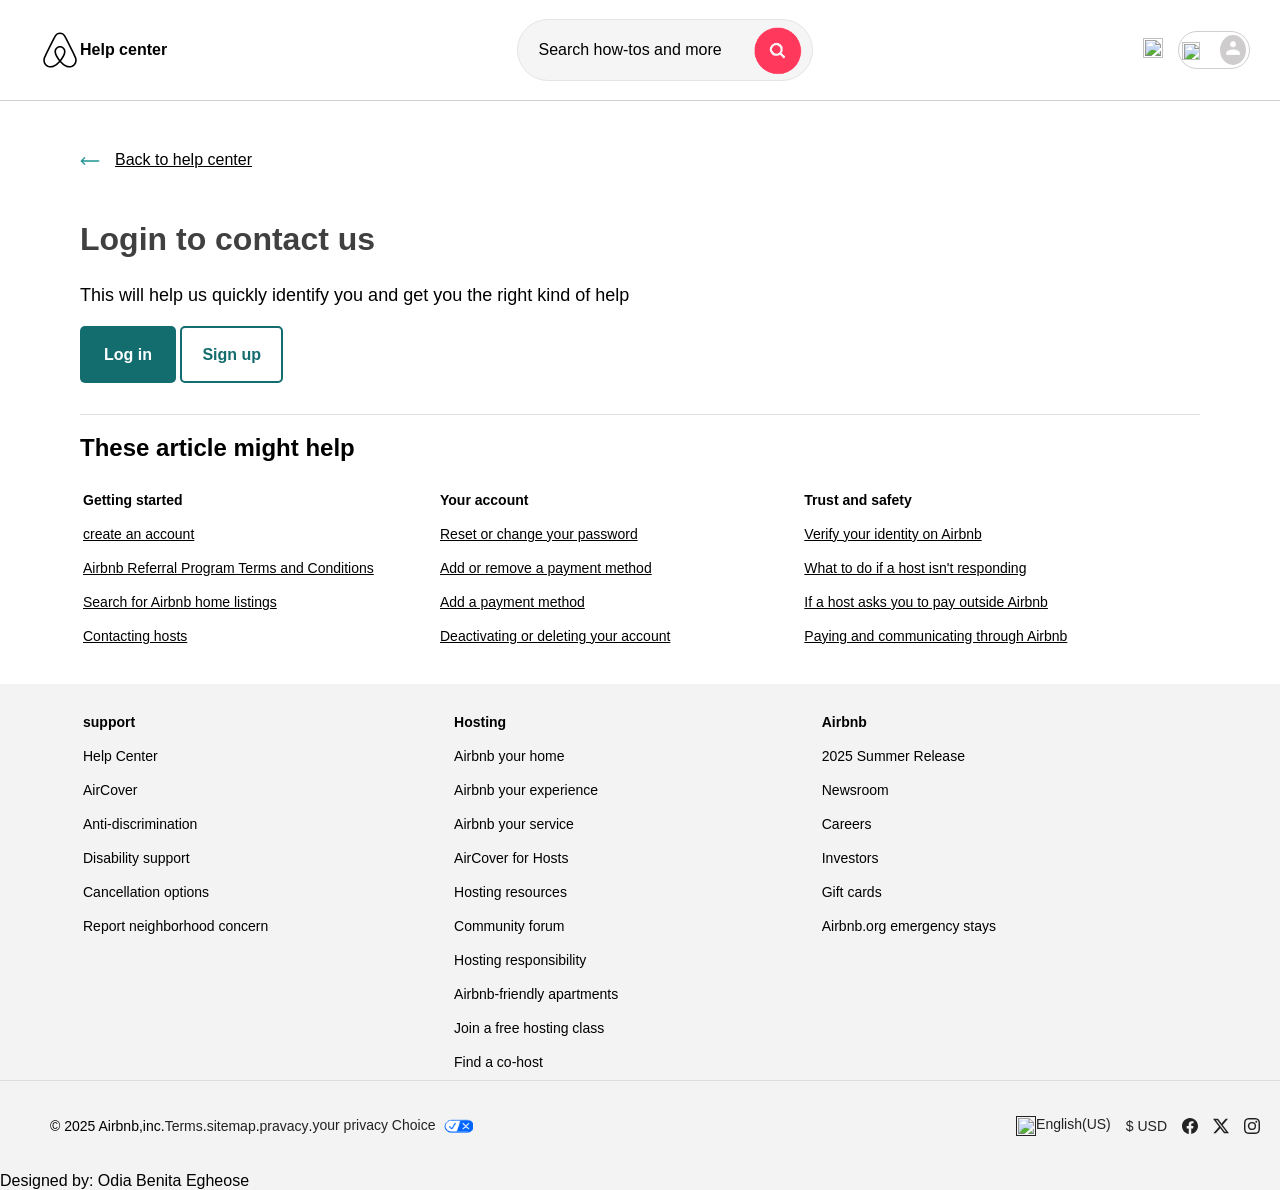
==== contactus.html @ eca39644 "my webpage" ====
<!DOCTYPE html>
<html lang="en">
<head>
    <meta charset="UTF-8">
    <meta name="viewport" content="width=device-width, initial-scale=1.0">
    <title>Contact us</title>
    <style>
        body{
            margin: 0;
            font-family: sans-serif;
        }
        .top{
            display: flex;
            justify-content:space-between;
            align-items: center;
            border-bottom: 1px solid rgb(209, 208, 208);
            padding: 10px;
        }
        .left{
            padding: 20px;
            font-size: 14px;
            margin-left: 30px;
            align-items: center;
            display: flex;

        }
        .left .toptext{
            font-size: medium;
            font-family: sans-serif;
            font-weight:bold;
        }
        .top .right{
            display: flex;
            gap: 15px; /* spacing between items on the right */
            align-items: center;
            margin-right: 20px;
            justify-content: space-between;
        }
        .topboth{
            display: flex;
            gap: 20px;
            border: 1px solid rgb(209, 206, 206);
            border-radius: 20px;
            padding: 3px;
            cursor: pointer;
        }
        .topend1{
            display: flex;
            text-align: center;
            margin-top: 7px;
        }
        .topend2{
            background-color: rgb(206, 204, 204);
            border-radius: 50%;
            padding: 4px;
        }
        .middle{
            display: flex;
            gap:30px;
            background-color:rgb(245, 245, 245) ;
            border-radius: 50px;
            border: 1px solid rgb(230, 227, 227);
            padding: 5px;
            padding-right: 10px;
            padding-left: 20px;
        }
        .middle p{
            font-family: sans-serif;
            font-size: medium;
        }
        .back a{
            display: flex;
            gap: 15px;
            margin-left: 80px;
            margin-top: 50px;
            color: black;
        }
        .bold{
            margin-left: 80px;
            font-weight: bold;
            font-size: xx-large;
            color: rgb(64, 64, 64);
            margin-top: 50px;
        }
        .up-p{
            margin-left: 80px;
            font-size: large;
            font-family: sans-serif;
        }
        .getin{
            margin-left: 80px;
            margin-top: 40px;
        }
        .getin a{
            text-decoration: none;
        }
        .getin a .log{
            display: flex;
        }
        .log{
            color: white;
            background-color: rgb(19, 108, 109);
            padding: 20px 24px;
            font-weight: bold;
            border-radius: 5px;

        }
        .sign{
            color: rgb(19, 108, 109);
            border: 2px solid rgb(19, 108, 109) ;
            padding: 18px 20px;
            font-weight: bold;
            border-radius: 5px;   
        }
        hr{
            margin-left: 80px;
            margin-right: 80px;
            margin-top: 50px;
            border-color: rgb(227, 226, 226);
            border: none;
            height: 0.5px;
            background-color: rgb(227, 226, 226);
        }
        table a{
            color: black;
        }
        table, tr,td,th{
             width: 1100px;
            text-align: justify;
            font-family:'Manrope', sans-serif;
            font-size: 14px;
            height: 30px;
            margin-left: 80px;
        }
        h2{
            margin-left: 80px;
        }
        .end{
                display: flex;
                justify-content: space-between; /* pushes left content to left, right content to right */
                align-items: center; /* keeps them aligned vertically */
                padding: 10px 20px;
                border-top: 1px solid #ddd; /* optional, like Airbnb footer */
                font-size: 14px;
            }
            .left{
                padding: 20px;
                font-size: 14px;
                margin-left: 10px;
                text-decoration: none;
            }
            .end .left a,
            .end .side a{
                text-decoration: none;
                color: #222;
            }
            .left a:hover{
                text-decoration-line: underline;
            }
            .tick{
                justify-content: center;
                align-items: center;
                vertical-align: middle;
                padding: 8px;
            }
            .end .side {
                display: flex;
                gap: 15px; /* spacing between items on the right */
                align-items: center;
            }
            .side a{
                display: flex;
                justify-content: flex-end;
            }
            footer{
            background-color: #f3f3f3;
            margin-top: 30px;
            padding-top: 20px;
        }


    </style>
</head>
<body>
    <div class="top">
        <div class="left">
            <img width="40px" height="40px" src="icons8-airbnb.svg"/>
            <span class="toptext">Help center</span>
        </div>
        <div class="middle">
            <p>Search how-tos and more</p>
            <img width="50" height="50" src="Screenshot_7.png" alt="search"/>
        </div>
        <div class=right>
        <div><img class="internet-icon" width="20px" height="20px" src="https://img.icons8.com/?size=100&id=89777&format=png&color=000000"/></div>
        <div class="topboth">
        <div class="topend1"><img class="" width="18px" height="18px" src="https://img.icons8.com/?size=100&id=82749&format=png&color=000000"/></div>
        <div class="topend2"><img width="18px" height="18px" src="icons8-person-24.png"/></div>
       </div>
     </div>
   </div>

   <nav class="back">
    <a href="helpcenter.html"><img width="20px" height="20px" src="icons8-back-arrow-30.png"/>Back to help center</a>
   </nav>
   <h2 class="bold">Login to contact us</h2>
   <p class="up-p">This will help us quickly identify you and get you the right kind of help</p>
    <nav class="getin">
        <a class="log" href="loginpage.html">Log in</a>
        <a class="sign" href="loginpage.html">Sign up</a>
    </nav>
    <hr>
    <h2>These article might help</h2>
    <table>
        <tr>
            <th>Getting started</th>
            <th>Your account</th>
            <th>Trust and safety</th>
        </tr>
        <tr>
            <td><nav><a href="">create an account</a></nav></td>
            <td><nav><a href="">Reset or change your password</a></nav></td>
            <td><nav><a href="">Verify your identity on Airbnb</a></nav></td>
        </tr>
        <tr>
            <td><nav><a href="">Airbnb Referral Program Terms and Conditions</a></nav></td>
            <td><nav><a href="">Add or remove a payment method</a></nav></td>
            <td><nav><a href="">What to do if a host isn't responding</a></nav></td>
        </tr>
        <tr>
            <td><nav><a href="">Search for Airbnb home listings</a></nav></td>
            <td><nav><a href="">Add a payment method</a></nav></td>
            <td><nav><a href="">If a host asks you to pay outside Airbnb</a></nav></td>
        </tr>
        <tr>
            <td><nav><a href="">Contacting hosts</a></nav></td>
            <td><nav><a href="">Deactivating or deleting your account</a></nav></td>
            <td><nav><a href="">Paying and communicating through Airbnb</a></nav></td>
        </tr>
    </table>

    <footer>
            <table class="tab">
            <tr>
                <th>support</th>
                <th>Hosting</th>
                <th>Airbnb</th>
                </tr>
                <tr>
                    <td>Help Center</td>
                    <td>Airbnb your home</td>
                    <td>2025 Summer Release</td>
                </tr>
                <tr>
                    <td>AirCover</td>
                    <td>Airbnb your experience</td>
                    <td>Newsroom</td>
                </tr>
                <tr>
                    <td>Anti-discrimination</td>
                    <td>Airbnb your service</td>
                    <td>Careers</td>
                </tr>
                <tr>
                    <td>Disability support</td>
                    <td>AirCover for Hosts</td>
                    <td>Investors</td>
                </tr>
                <tr>
                    <td>Cancellation options</td>
                    <td>Hosting resources</td>
                    <td>Gift cards</td>
                </tr>
                <tr>
                    <td>Report neighborhood concern</td>
                    <td>Community forum</td>
                    <td>Airbnb.org emergency stays</td>
                </tr>
                <tr>
                    <td></td>
                    <td>Hosting responsibility</td>
                    <td></td>
                </tr>
                <tr>
                    <td></td>
                    <td>Airbnb-friendly apartments</td>
                    <td></td>
                </tr>
                <tr>
                    <td></td>
                    <td>Join a free hosting class</td>
                    <td></td>
                </tr>
                <tr>
                    <td></td>
                    <td>Find a co-host</td>
                    <td></td>
                </tr>
        </table>
        <!-- <hr> -->
        <div class="end">
        <div class="left"> &copy; 2025 Airbnb,inc.
            <a href="">Terms</a> .
            <a href="">sitemap</a> .
            <a href="">pravacy</a> .
            <a href="">your privacy Choice<img class="tick" src="Screenshot_17.png" width="30px" height="15x"></a> 
            </div>
            <div class="side">
            <a href=""> <img class="internet-icon" width="20px" height="20px" src="https://img.icons8.com/?size=100&id=89777&format=png&color=000000"/> English(US)</a>
            <a href="">$ USD</a>
            <a href=""><svg xmlns="http://www.w3.org/2000/svg" width="16" height="16" fill="currentColor" class="bi bi-facebook" viewBox="0 0 16 16">
            <path d="M16 8.049c0-4.446-3.582-8.05-8-8.05C3.58 0-.002 3.603-.002 8.05c0 4.017 2.926 7.347 6.75 7.951v-5.625h-2.03V8.05H6.75V6.275c0-2.017 1.195-3.131 3.022-3.131.876 0 1.791.157 1.791.157v1.98h-1.009c-.993 0-1.303.621-1.303 1.258v1.51h2.218l-.354 2.326H9.25V16c3.824-.604 6.75-3.934 6.75-7.951"/>
            </svg></a>
            <a href=""><svg xmlns="http://www.w3.org/2000/svg" width="16" height="16" fill="currentColor" class="bi bi-twitter-x" viewBox="0 0 16 16">
            <path d="M12.6.75h2.454l-5.36 6.142L16 15.25h-4.937l-3.867-5.07-4.425 5.07H.316l5.733-6.57L0 .75h5.063l3.495 4.633L12.601.75Zm-.86 13.028h1.36L4.323 2.145H2.865z"/>
            </svg></a>
            <a href=""><svg xmlns="http://www.w3.org/2000/svg" width="16" height="16" fill="currentColor" class="bi bi-instagram" viewBox="0 0 16 16">
            <path d="M8 0C5.829 0 5.556.01 4.703.048 3.85.088 3.269.222 2.76.42a3.9 3.9 0 0 0-1.417.923A3.9 3.9 0 0 0 .42 2.76C.222 3.268.087 3.85.048 4.7.01 5.555 0 5.827 0 8.001c0 2.172.01 2.444.048 3.297.04.852.174 1.433.372 1.942.205.526.478.972.923 1.417.444.445.89.719 1.416.923.51.198 1.09.333 1.942.372C5.555 15.99 5.827 16 8 16s2.444-.01 3.298-.048c.851-.04 1.434-.174 1.943-.372a3.9 3.9 0 0 0 1.416-.923c.445-.445.718-.891.923-1.417.197-.509.332-1.09.372-1.942C15.99 10.445 16 10.173 16 8s-.01-2.445-.048-3.299c-.04-.851-.175-1.433-.372-1.941a3.9 3.9 0 0 0-.923-1.417A3.9 3.9 0 0 0 13.24.42c-.51-.198-1.092-.333-1.943-.372C10.443.01 10.172 0 7.998 0zm-.717 1.442h.718c2.136 0 2.389.007 3.232.046.78.035 1.204.166 1.486.275.373.145.64.319.92.599s.453.546.598.92c.11.281.24.705.275 1.485.039.843.047 1.096.047 3.231s-.008 2.389-.047 3.232c-.035.78-.166 1.203-.275 1.485a2.5 2.5 0 0 1-.599.919c-.28.28-.546.453-.92.598-.28.11-.704.24-1.485.276-.843.038-1.096.047-3.232.047s-2.39-.009-3.233-.047c-.78-.036-1.203-.166-1.485-.276a2.5 2.5 0 0 1-.92-.598 2.5 2.5 0 0 1-.6-.92c-.109-.281-.24-.705-.275-1.485-.038-.843-.046-1.096-.046-3.233s.008-2.388.046-3.231c.036-.78.166-1.204.276-1.486.145-.373.319-.64.599-.92s.546-.453.92-.598c.282-.11.705-.24 1.485-.276.738-.034 1.024-.044 2.515-.045zm4.988 1.328a.96.96 0 1 0 0 1.92.96.96 0 0 0 0-1.92m-4.27 1.122a4.109 4.109 0 1 0 0 8.217 4.109 4.109 0 0 0 0-8.217m0 1.441a2.667 2.667 0 1 1 0 5.334 2.667 2.667 0 0 1 0-5.334"/>
        </svg></a>
            </div>
            
</div>




    <div>Designed by: Odia Benita Egheose</div>
</body>
</html>
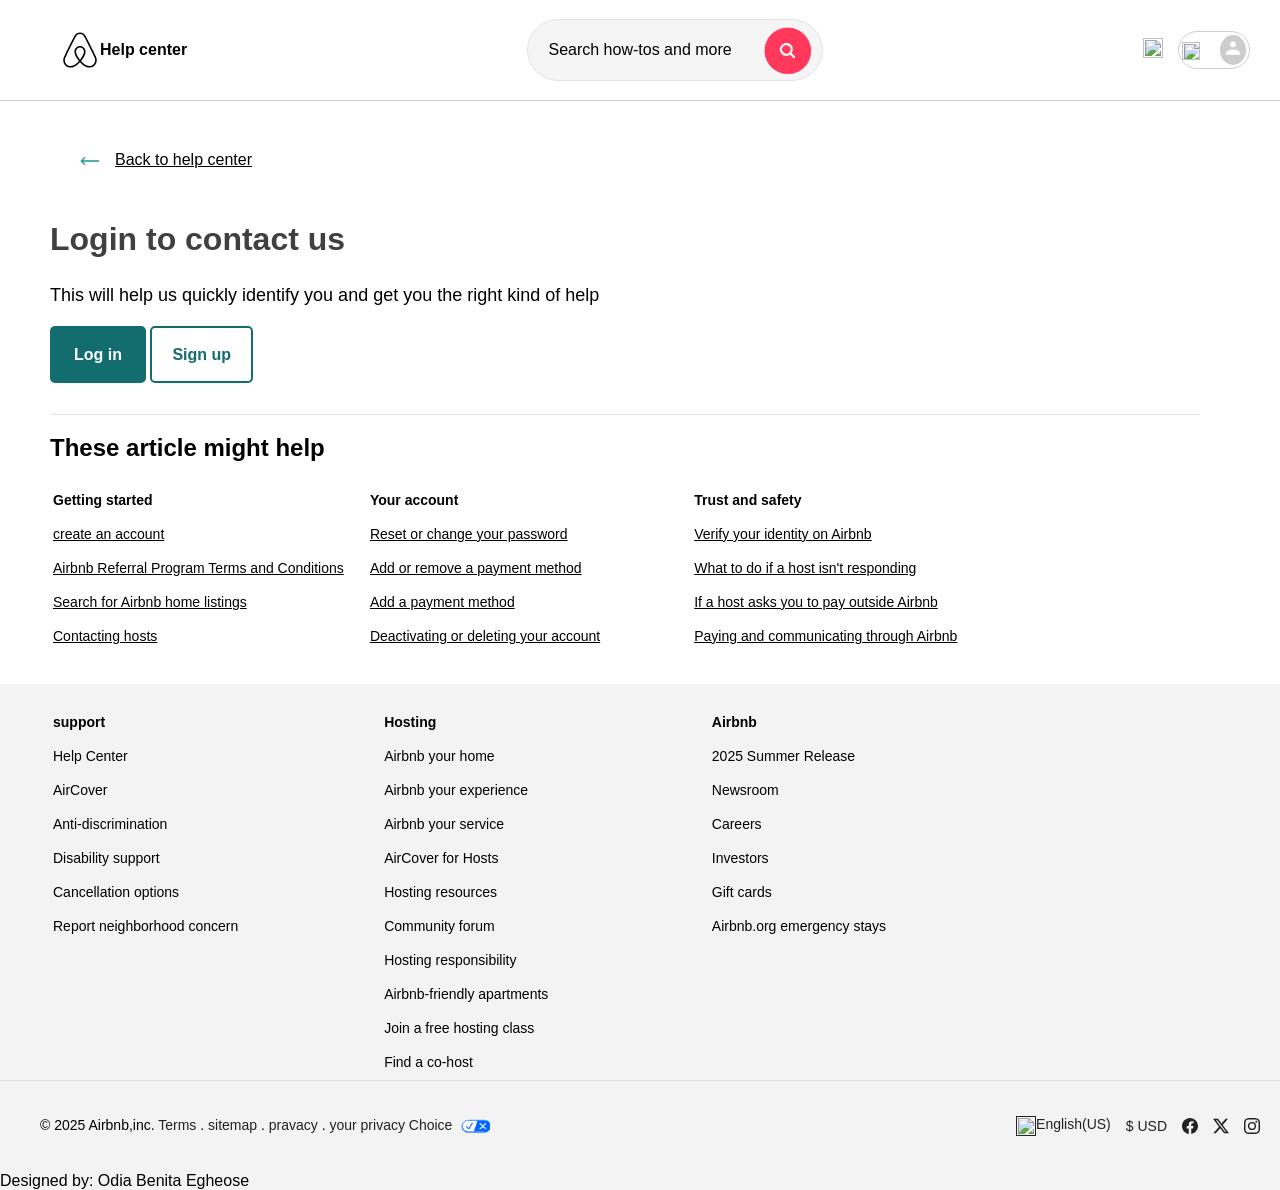
==== commit c3b4e3ac: "another mistake rectified" ====
--- a/contactus.html
+++ b/contactus.html
@@ -4,6 +4,7 @@
     <meta charset="UTF-8">
     <meta name="viewport" content="width=device-width, initial-scale=1.0">
     <title>Contact us</title>
+    <link rel="shortcut icon" href="icons8-airbnb(pink).png" type="image/x-icon">
     <style>
         body{
             margin: 0;
@@ -76,19 +77,19 @@
             color: black;
         }
         .bold{
-            margin-left: 80px;
+            margin-left: 50px;
             font-weight: bold;
             font-size: xx-large;
             color: rgb(64, 64, 64);
             margin-top: 50px;
         }
         .up-p{
-            margin-left: 80px;
+            margin-left: 50px;
             font-size: large;
             font-family: sans-serif;
         }
         .getin{
-            margin-left: 80px;
+            margin-left: 50px;
             margin-top: 40px;
         }
         .getin a{
@@ -113,7 +114,7 @@
             border-radius: 5px;   
         }
         hr{
-            margin-left: 80px;
+            margin-left: 50px;
             margin-right: 80px;
             margin-top: 50px;
             border-color: rgb(227, 226, 226);
@@ -125,15 +126,15 @@
             color: black;
         }
         table, tr,td,th{
-             width: 1100px;
+             width: 980px;
             text-align: justify;
             font-family:'Manrope', sans-serif;
             font-size: 14px;
             height: 30px;
-            margin-left: 80px;
+            margin-left: 50px;
         }
         h2{
-            margin-left: 80px;
+            margin-left: 50px;
         }
         .end{
                 display: flex;
@@ -143,18 +144,18 @@
                 border-top: 1px solid #ddd; /* optional, like Airbnb footer */
                 font-size: 14px;
             }
-            .left{
+            .left1{
                 padding: 20px;
                 font-size: 14px;
-                margin-left: 10px;
+                margin-left: 0;
                 text-decoration: none;
             }
-            .end .left a,
+            .end .left1 a,
             .end .side a{
                 text-decoration: none;
                 color: #222;
             }
-            .left a:hover{
+            .left1 a:hover{
                 text-decoration-line: underline;
             }
             .tick{
@@ -177,6 +178,221 @@
             margin-top: 30px;
             padding-top: 20px;
         }
+        .article{
+            display: none;
+        }
+        .end2{
+            display: none;
+        }
+        .left3{
+            display: none;
+        }
+        .phone-foot{
+            display: none;
+        }
+        @media(max-width:1044px){
+            table, tr,td,th{
+             width: 920px;
+            text-align: justify;
+            font-family:'Manrope', sans-serif;
+            font-size: 13px;
+            height: 30px;
+            margin-left: 20px;
+        }
+        .article{
+            display: none;
+        }
+        }
+         @media(max-width:1024px){
+             table, tr,td,th{
+             width: 840px;
+            text-align: justify;
+            font-family:'Manrope', sans-serif;
+            font-size: 12px;
+            height: 30px;
+            margin-left: 50px;
+        }
+         }
+          @media(max-width:920px){
+             table, tr,td,th{
+             width: 800px;
+            text-align: justify;
+            font-family:'Manrope', sans-serif;
+            font-size: 12px;
+            height: 30px;
+            margin-left: 50px;
+        }
+         }
+         @media(max-width:818px){
+            .article1{
+                display: none;
+            }
+            .article{
+                display: block;
+            }
+            .article .grid {
+                display: block;
+                display: grid;
+                grid-template-columns: repeat(2, 1fr); /* 2 columns */
+                gap: 20px;
+                margin-left: 50px;
+            }
+
+            .article .section h3 {
+                font-size: 18px;
+                margin-bottom: 10px;
+            }
+
+            .article nav {
+                 margin: 30px 0;
+                 /* padding: 10px; */
+            }
+
+            .article a {
+            color: black
+            }
+             table, tr,td,th{
+             width: 710px;
+            text-align: justify;
+            font-family:'Manrope', sans-serif;
+            font-size: 12px;
+            height: 30px;
+            margin-left: 50px;
+        }
+            .end{
+                    display: none;
+                }
+                .end2{
+                    display: flex;
+                    justify-content: space-between; /* pushes left content to left, right content to right */
+                    align-items: center; /* keeps them aligned vertically */
+                    padding: 10px;
+                    border-top: 1px solid #ddd; /* optional, like Airbnb footer */
+                    font-size: 14px;
+                    margin-bottom: 0;
+
+                }
+                
+                .end2 .left2 a,
+                .end2 .side1 a{
+                    text-decoration: none;
+                    color: #222;
+                }
+                 .end2 .side1 {
+                    display: flex;
+                    gap: 15px; /* spacing between items on the right */
+                    align-items: center;
+                }
+                .side1 a{
+                    display: flex;
+                    justify-content: flex-end;
+                }
+                .left3 a:hover{
+                    text-decoration-line: underline;
+                }
+                .left3{
+                    display: block;
+                    padding: 10px;
+                    font-size: 14px;
+                    margin-left: 10px;
+                    text-decoration: none;
+                    margin-top: 0;
+                }
+                .left3 a{
+                    text-decoration: none;
+                    color: #222;
+                }
+            .tick{
+                justify-content: center;
+                align-items: center;
+                vertical-align: middle;
+                padding: 8px;
+            }
+
+        }
+         @media(max-width:780px){
+            .top .right{
+                display: none;
+            } 
+            table, tr,td,th{
+             width: 530px;
+            text-align: justify;
+            font-family:'Manrope', sans-serif;
+            font-size: 12px;
+            height: 30px;
+            margin-left: 50px;
+        }
+         }
+         @media(max-width:600px){
+            table, tr,td,th{
+             width: 440px;
+            text-align: justify;
+            font-family:'Manrope', sans-serif;
+            font-size: 10px;
+            height: 30px;
+            margin-left: 50px;
+        }
+        .top .middle{
+            display: none;
+        }
+         }
+         @media(max-width:500px){
+            table, tr,td,th{
+             width: 410px;
+            text-align: justify;
+            font-family:'Manrope', sans-serif;
+            font-size: 9px;
+            height: 30px;
+            margin-left: 50px;
+        }
+         } 
+          @media(max-width:430px){
+            table{
+                display: none;
+            }
+            .phone-foot{
+            display: grid;
+            padding: 25px;
+            gap: 13px;
+            margin-left: 10px;
+        }
+         .article .grid {
+                display: block;
+                display: grid;
+                grid-template-columns: repeat(2, 1fr); /* 2 columns */
+                gap: 20px;
+                margin-left: 50px;
+            }
+
+            .article .section h3 {
+                font-size: 18px;
+                margin-bottom: 10px;
+            }
+
+            .article nav {
+                 margin: 30px 0;
+                 font-size: 12px;
+            }
+
+        .phone-foot a{
+            text-decoration: none;
+            color: #222;
+            font-size:14px;
+        }
+        .phone-foot p{
+            font-size: medium;
+            font-weight: bold;
+        }
+        .phone-foot a:hover{
+            text-decoration: underline;
+        }
+        }
+        @media(max-width:380px){
+            table{
+                display: none;
+            }
+         }
+
 
 
     </style>
@@ -211,6 +427,7 @@
     </nav>
     <hr>
     <h2>These article might help</h2>
+    <div class="article1">
     <table>
         <tr>
             <th>Getting started</th>
@@ -238,7 +455,37 @@
             <td><nav><a href="">Paying and communicating through Airbnb</a></nav></td>
         </tr>
     </table>
-
+    </div>
+     <!-- tablet repo -->
+      <div class="article">
+  <div class="grid">
+    <div class="section">
+      <h3>Getting started</h3>
+      <nav><a href="">Create an account</a></nav>
+      <nav><a href="">Airbnb Referral Program Terms and Conditions</a></nav>
+      <nav><a href="">Search for Airbnb home listings</a></nav>
+      <nav><a href="">Contacting hosts</a></nav>
+    </div>
+
+    <div class="section">
+      <h3>Your account</h3>
+      <nav><a href="">Reset or change your password</a></nav>
+      <nav><a href="">Add or remove a payment method</a></nav>
+      <nav><a href="">Add a payment method</a></nav>
+      <nav><a href="">Deactivating or deleting your account</a></nav>
+    </div>
+
+    <div class="section">
+      <h3>Trust and safety</h3>
+      <nav><a href="">Verify your identity on Airbnb</a></nav>
+      <nav><a href="">What to do if a host isn't responding</a></nav>
+      <nav><a href="">If a host asks you to pay outside Airbnb</a></nav>
+      <nav><a href="">Paying and communicating through Airbnb</a></nav>
+    </div>
+  </div>
+</div>
+
+      <!-- end of repo -->
     <footer>
             <table class="tab">
             <tr>
@@ -297,9 +544,43 @@
                     <td></td>
                 </tr>
         </table>
+        <!-- phone repo -->
+          <nav class="phone-foot">
+    <p>Support</p>
+    <a href="">Health center</a>
+    <a href="">Get help with a safety issue</a>
+    <a href="">AirCover</a>
+    <a href="">Anti-discrimination</a>
+    <a href="">Disability support</a>
+    <a href="">Cancellation option</a>
+    <a href="">Report neighborhood concern</a>
+    <hr>
+    <p>Hosting</p>
+    <a href="">Airbnb your home</a>
+    <a href="">Airbnb your Experience</a>
+    <a href="">Airbnb your service</a>
+    <a href="">AirCover for Hosts</a>
+    <a href="">Hosting resources</a>
+    <a href="">Community forum</a>
+    <a href="">Hosting responsibility</a>
+    <a href="">Airbnb-friendly apartments</a>
+    <a href="">Join a free hosting class</a>
+    <a href="">Find a co-host</a>
+    <hr>
+    <p>Airbnb</p>
+    <a href="">2025 summer release</a>
+    <a href="">Newsroom</a>
+    <a href="">Careers</a>
+    <a href="">Investors</a>
+    <a href="">Gift cards</a>
+    <a href="">Airbnb.org emergency stays</a> 
+    <hr>
+ </nav>
+         <!-- end of repo -->
+       
         <!-- <hr> -->
         <div class="end">
-        <div class="left"> &copy; 2025 Airbnb,inc.
+        <div class="left1"> &copy; 2025 Airbnb,inc.
             <a href="">Terms</a> .
             <a href="">sitemap</a> .
             <a href="">pravacy</a> .
@@ -320,8 +601,32 @@
             </div>
             
 </div>
-
-
+<!-- tablet responsive -->
+ <div class="end2">  
+    <div class="left2">
+    <a href=""> <img class="internet-icon" width="20px" height="20px" src="https://img.icons8.com/?size=100&id=89777&format=png&color=000000"/> English(US)</a>
+    <a href="">$ USD</a>
+    </div>
+
+    <div class="side1">
+    <a href=""><svg xmlns="http://www.w3.org/2000/svg" width="16" height="16" fill="currentColor" class="bi bi-facebook" viewBox="0 0 16 16">
+    <path d="M16 8.049c0-4.446-3.582-8.05-8-8.05C3.58 0-.002 3.603-.002 8.05c0 4.017 2.926 7.347 6.75 7.951v-5.625h-2.03V8.05H6.75V6.275c0-2.017 1.195-3.131 3.022-3.131.876 0 1.791.157 1.791.157v1.98h-1.009c-.993 0-1.303.621-1.303 1.258v1.51h2.218l-.354 2.326H9.25V16c3.824-.604 6.75-3.934 6.75-7.951"/>
+    </svg></a>
+    <a href=""><svg xmlns="http://www.w3.org/2000/svg" width="16" height="16" fill="currentColor" class="bi bi-twitter-x" viewBox="0 0 16 16">
+    <path d="M12.6.75h2.454l-5.36 6.142L16 15.25h-4.937l-3.867-5.07-4.425 5.07H.316l5.733-6.57L0 .75h5.063l3.495 4.633L12.601.75Zm-.86 13.028h1.36L4.323 2.145H2.865z"/>
+    </svg></a>
+    <a href=""><svg xmlns="http://www.w3.org/2000/svg" width="16" height="16" fill="currentColor" class="bi bi-instagram" viewBox="0 0 16 16">
+   <path d="M8 0C5.829 0 5.556.01 4.703.048 3.85.088 3.269.222 2.76.42a3.9 3.9 0 0 0-1.417.923A3.9 3.9 0 0 0 .42 2.76C.222 3.268.087 3.85.048 4.7.01 5.555 0 5.827 0 8.001c0 2.172.01 2.444.048 3.297.04.852.174 1.433.372 1.942.205.526.478.972.923 1.417.444.445.89.719 1.416.923.51.198 1.09.333 1.942.372C5.555 15.99 5.827 16 8 16s2.444-.01 3.298-.048c.851-.04 1.434-.174 1.943-.372a3.9 3.9 0 0 0 1.416-.923c.445-.445.718-.891.923-1.417.197-.509.332-1.09.372-1.942C15.99 10.445 16 10.173 16 8s-.01-2.445-.048-3.299c-.04-.851-.175-1.433-.372-1.941a3.9 3.9 0 0 0-.923-1.417A3.9 3.9 0 0 0 13.24.42c-.51-.198-1.092-.333-1.943-.372C10.443.01 10.172 0 7.998 0zm-.717 1.442h.718c2.136 0 2.389.007 3.232.046.78.035 1.204.166 1.486.275.373.145.64.319.92.599s.453.546.598.92c.11.281.24.705.275 1.485.039.843.047 1.096.047 3.231s-.008 2.389-.047 3.232c-.035.78-.166 1.203-.275 1.485a2.5 2.5 0 0 1-.599.919c-.28.28-.546.453-.92.598-.28.11-.704.24-1.485.276-.843.038-1.096.047-3.232.047s-2.39-.009-3.233-.047c-.78-.036-1.203-.166-1.485-.276a2.5 2.5 0 0 1-.92-.598 2.5 2.5 0 0 1-.6-.92c-.109-.281-.24-.705-.275-1.485-.038-.843-.046-1.096-.046-3.233s.008-2.388.046-3.231c.036-.78.166-1.204.276-1.486.145-.373.319-.64.599-.92s.546-.453.92-.598c.282-.11.705-.24 1.485-.276.738-.034 1.024-.044 2.515-.045zm4.988 1.328a.96.96 0 1 0 0 1.92.96.96 0 0 0 0-1.92m-4.27 1.122a4.109 4.109 0 1 0 0 8.217 4.109 4.109 0 0 0 0-8.217m0 1.441a2.667 2.667 0 1 1 0 5.334 2.667 2.667 0 0 1 0-5.334"/>
+   </svg></a>
+    </div>
+ </div>
+   <div class="left3"> &copy; 2025 Airbnb,inc.
+    <a href="">Terms</a> .
+    <a href="">sitemap</a> .
+    <a href="">pravacy</a> .
+    <a href="">your privacy Choice<img class="tick" src="Screenshot_17.png" width="30px" height="15x"></a> 
+    </div>
+  <!-- end of tablet repo -->
 
 
     <div>Designed by: Odia Benita Egheose</div>
